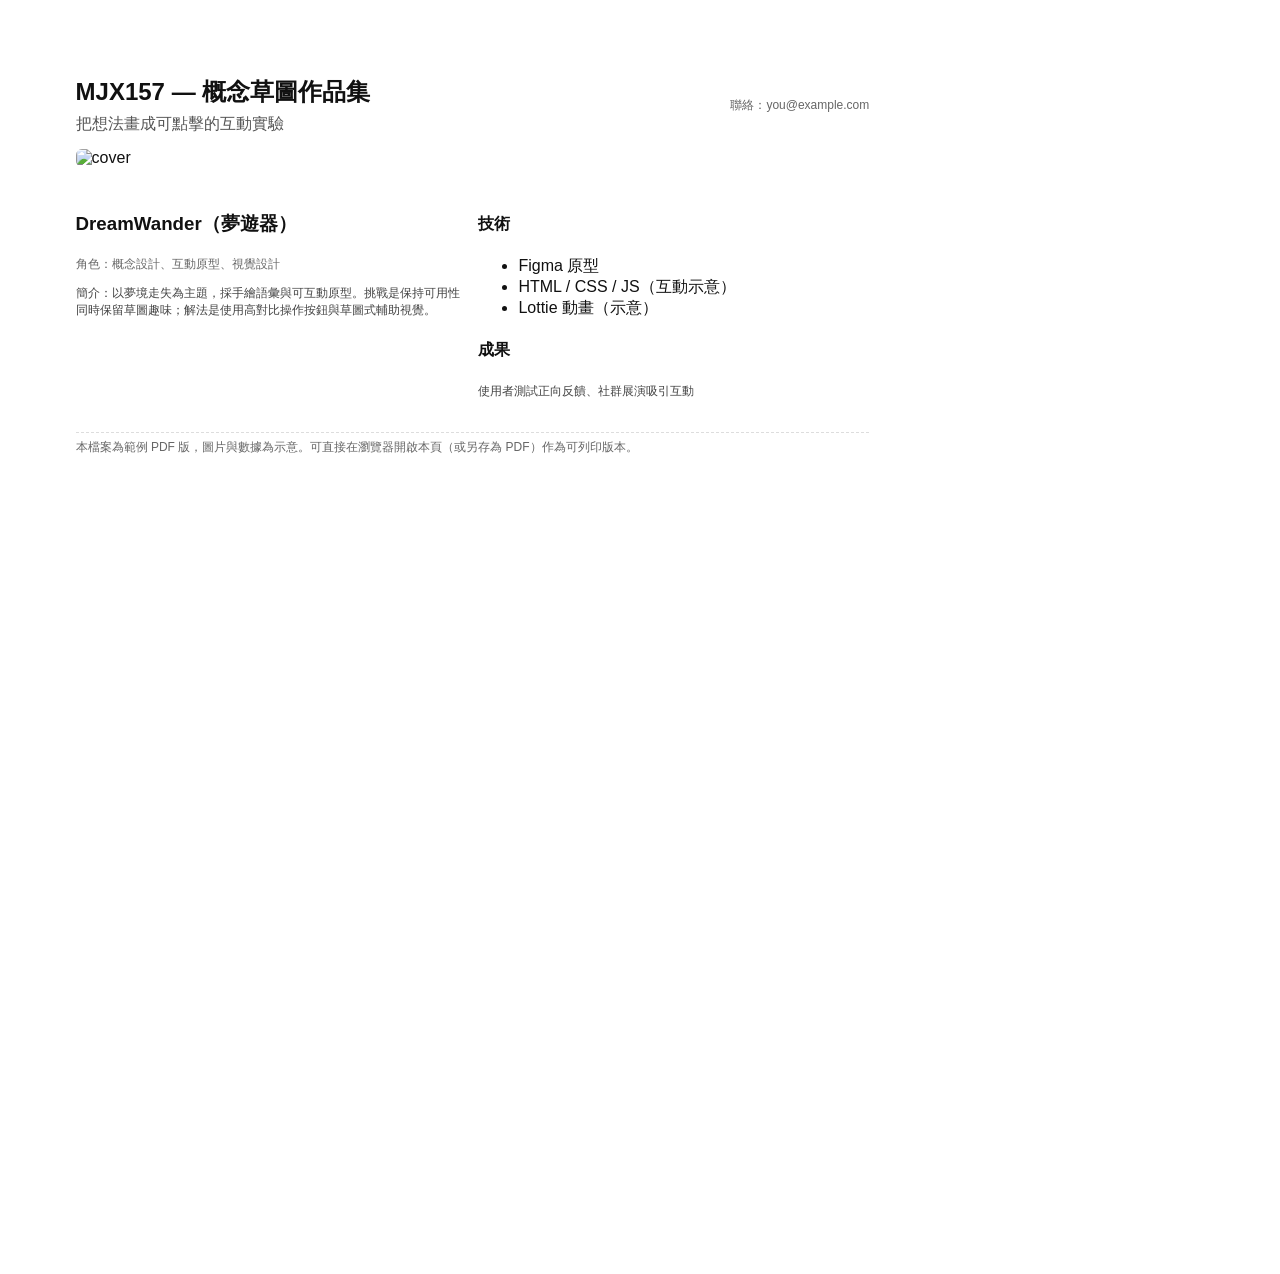
==== pdf.html @ e75595c7 "Add portfolio site — concept sketch sample" ====
<!doctype html>
<html lang="zh-Hant">
<head>
  <meta charset="utf-8" />
  <meta name="viewport" content="width=device-width,initial-scale=1" />
  <title>作品集 — PDF 版</title>
  <style>
    /* A4 頁面設定 */
    @page { size: A4; margin: 20mm }
    body{font-family: "Noto Sans", "Inter", sans-serif; color:#111; margin:0}
    .page{width:210mm;min-height:297mm;padding:20mm;background:white}
    .header{display:flex;justify-content:space-between;align-items:center}
    .title h1{margin:0;font-size:24px}
    .lead{color:#555;margin-top:6px}
    .hero-img{width:100%;height:150mm;object-fit:cover;border-radius:6px;margin:14px 0}
    .section{margin-top:12px}
    .two-col{display:flex;gap:12px}
    .col{flex:1}
    .meta{font-size:12px;color:#666}
    .small{font-size:12px;color:#444}
    .foot{position:relative;margin-top:20px;border-top:1px dashed #ddd;padding-top:6px;font-size:12px;color:#666}
    @media print{
      .page{box-shadow:none;margin:0}
    }
  </style>
</head>
<body>
  <div class="page">
    <div class="header">
      <div class="title">
        <h1>MJX157 — 概念草圖作品集</h1>
        <div class="lead">把想法畫成可點擊的互動實驗</div>
      </div>
      <div class="meta">聯絡：you@example.com</div>
    </div>

    <img class="hero-img" src="https://picsum.photos/1600/900?random=301" alt="cover">

    <div class="section two-col">
      <div class="col">
        <h3>DreamWander（夢遊器）</h3>
        <p class="meta">角色：概念設計、互動原型、視覺設計</p>
        <p class="small">簡介：以夢境走失為主題，採手繪語彙與可互動原型。挑戰是保持可用性同時保留草圖趣味；解法是使用高對比操作按鈕與草圖式輔助視覺。</p>
      </div>
      <div class="col">
        <h4>技術</h4>
        <ul>
          <li>Figma 原型</li>
          <li>HTML / CSS / JS（互動示意）</li>
          <li>Lottie 動畫（示意）</li>
        </ul>
        <h4>成果</h4>
        <p class="small">使用者測試正向反饋、社群展演吸引互動</p>
      </div>
    </div>

    <div class="foot">
      本檔案為範例 PDF 版，圖片與數據為示意。可直接在瀏覽器開啟本頁（或另存為 PDF）作為可列印版本。
    </div>
  </div>
</body>
</html>
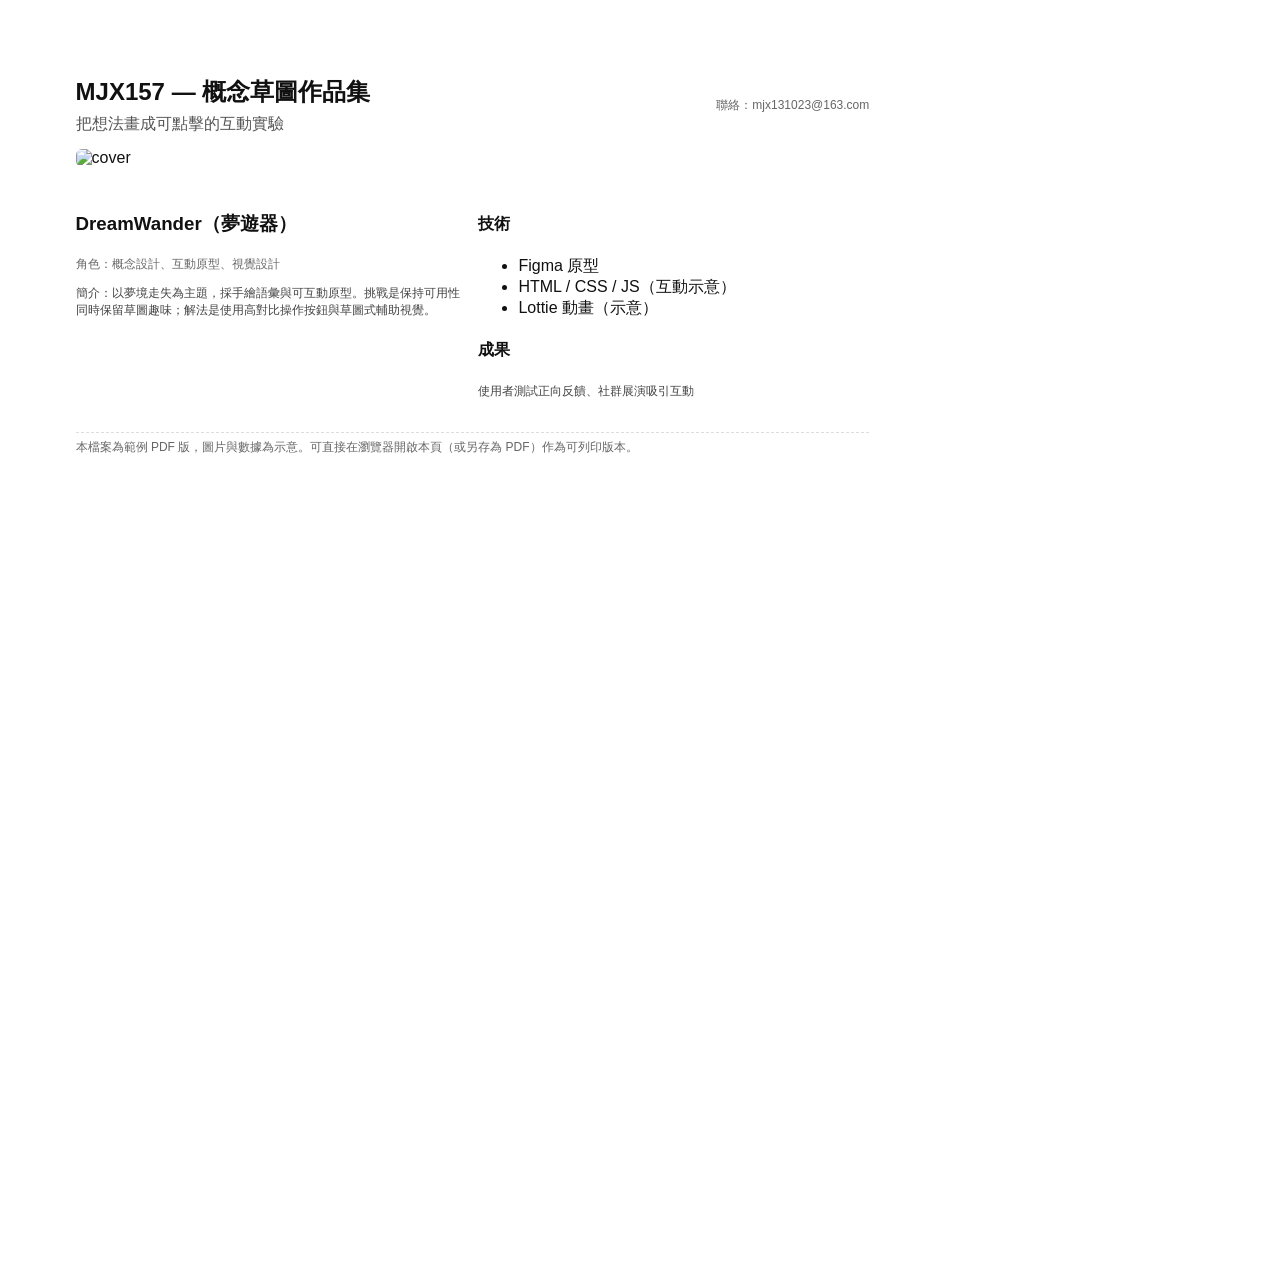
==== commit d87915b7: "Update: replace placeholders with user images filenames and contact email" ====
--- a/pdf.html
+++ b/pdf.html
@@ -31,10 +31,10 @@
         <h1>MJX157 — 概念草圖作品集</h1>
         <div class="lead">把想法畫成可點擊的互動實驗</div>
       </div>
-      <div class="meta">聯絡：you@example.com</div>
+      <div class="meta">聯絡：mjx131023@163.com</div>
     </div>
 
-    <img class="hero-img" src="https://picsum.photos/1600/900?random=301" alt="cover">
+    <img class="hero-img" src="assets/cover.jpg" alt="cover">
 
     <div class="section two-col">
       <div class="col">
